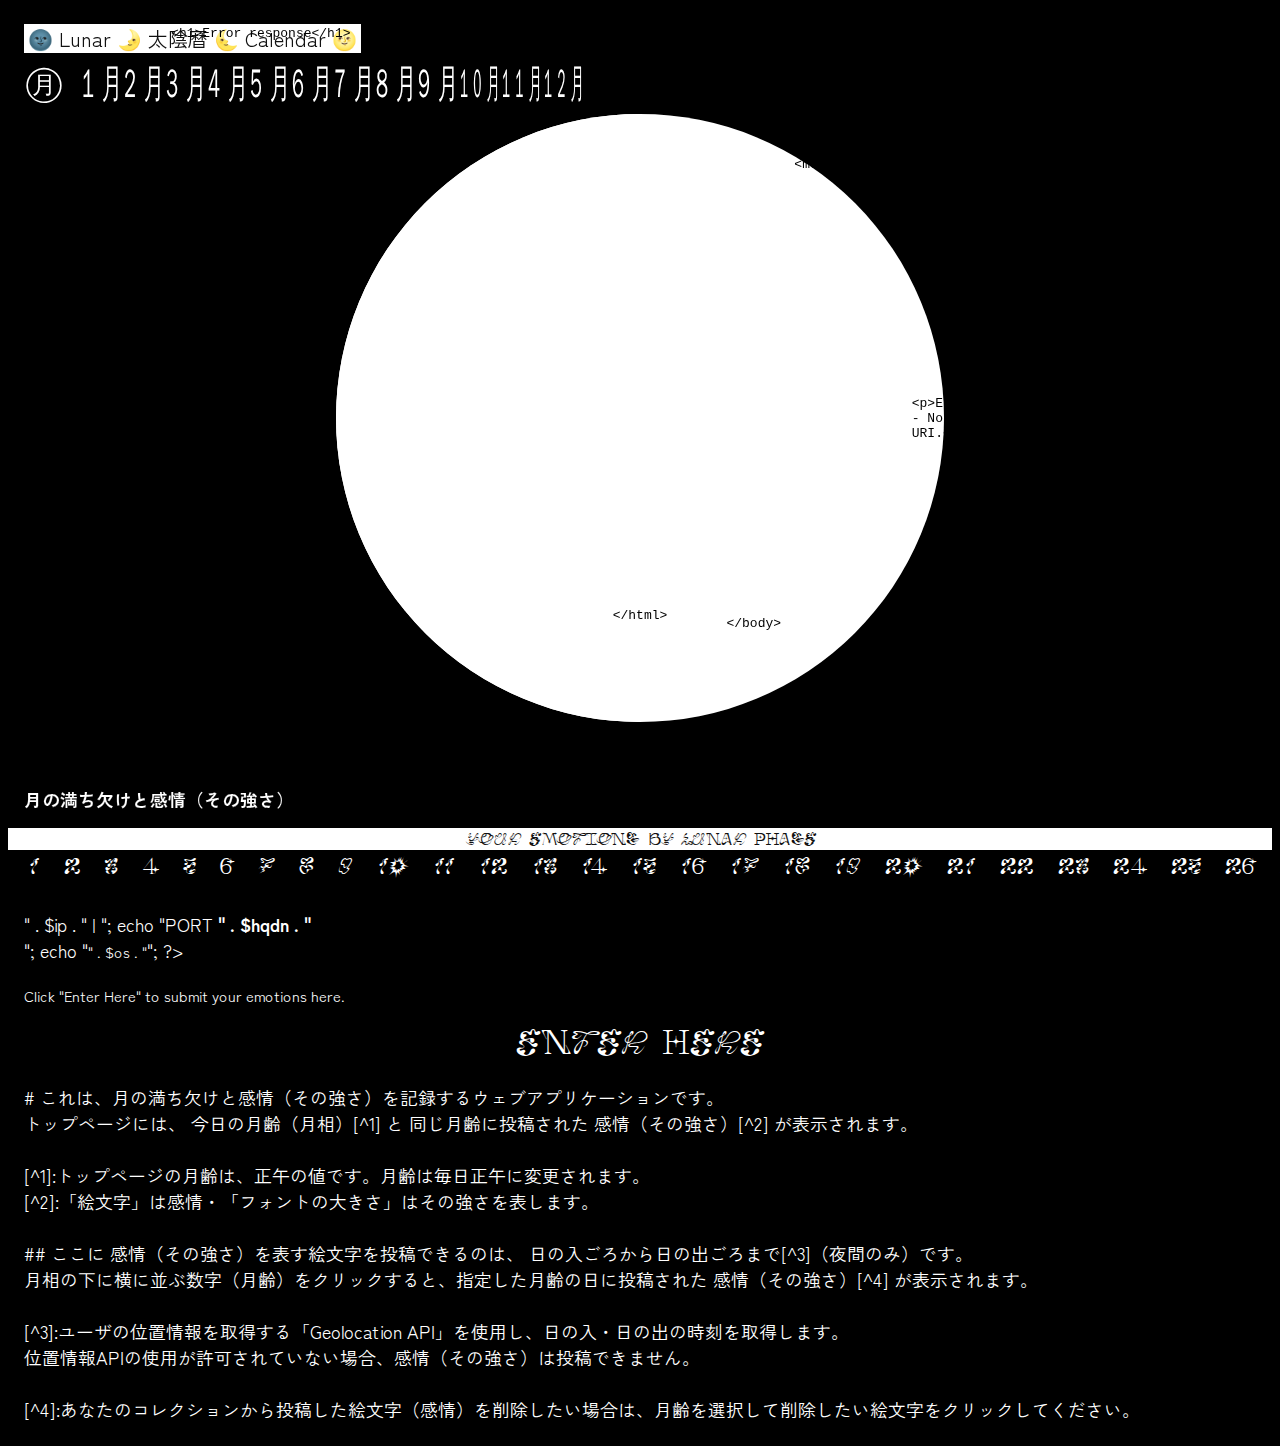
==== index.html @ 1da569c6 "org" ====
<!DOCTYPE html>
<html lang='ja'>

<head>
    <meta name="viewport" content="user-scalable=no,width=device-width,initial-scale=1">
    <meta charset='utf-8'>

    <!--meta-->
    <meta content="website" property="og:type">
    <title>○ ◐ ● ◑</title>
    <meta content="○ ◐ ● ◑" property="og:title">
    <meta content="これは、月の満ち欠けと感情（その強さ）の関係を記録するコミュニケーションツールです。" name="description">
    <meta content="これは、月の満ち欠けと感情（その強さ）の関係を記録するコミュニケーションツールです。" name="og:description">
    <meta content="summary_large_image" name="twitter:card">
    <meta content="https://creative-community.space/org/" property="og:url">
    <meta content="https://creative-community.space/org/card.png" property="og:image">
    <meta content="https://creative-community.space/org/card.png" name="twitter:image:src">

    <link rel="icon" href="https://creative-community.space/ver/icon/favicon.png">
    <link rel="icon" href="https://creative-community.space/ver/icon/android.png" sizes="192x192">
    <link rel="apple-touch-icon-precomposed" href="https://creative-community.space/ver/icon/ios.png" sizes="180x180">
    <link rel="stylesheet" href="https://creative-community.space/ver/css/menu.css?v=1.1" />
    <script src="https://creative-community.space/ver/js/menu.js?v=1.1"></script>
    <script src="https://creative-community.space/ver/js/login.js?v=1"></script>

    <script type="text/javascript">
        menuJSON('index.json')

        // new Date('YYYY-MM-DDTHH:MM')
        let newDate = new Date(),
            now = Math.floor(newDate.getTime() / 1000),
            yestarday = newDate.setDate(newDate.getDate() - 1),
            yyyy = new Date(yestarday).getFullYear(),
            mm = new Date(yestarday).getMonth(),
            dd = new Date(yestarday).getDate(),
            thisMoon;

        window.addEventListener("load", () => {
            if (!location.search) {
                const inputDate = document.querySelector('#date')
                if (newDate.getHours() < 12) {
                    thisMoon = `${yyyy}-${('0' + Number(mm + 1)).slice(-2)}-${('0' + dd).slice(-2)}`;
                } else {
                    thisMoon = new Date().toLocaleDateString('sv')
                }

                inputDate.value = thisMoon;
                getLunarAge(thisMoon)
                geoFindMe()
            } else {
                // ?no=DD
                const queryString = location.search;
                const params = new URLSearchParams(queryString)
                let dd = Number(params.get("no"))

                const synodic = 29.530588853 +
                    2.162e-9 * ((dd - 946727935816) / 315576e5)

                earthShine(dd, synodic)
                daysOld(dd)
            }
        })
    </script>

    <script src="js/phase.js?v=1.2"></script>
    <script src="js/lunar.js?v=2.0"></script>
    <script src="js/stars.js?v=1"></script>
    <script src="js/index.js?v=2.0"></script>

    <link rel="preconnect" href="https://fonts.googleapis.com">
    <link rel="preconnect" href="https://fonts.gstatic.com" crossorigin>
    <link href="https://fonts.googleapis.com/css2?family=Zen+Kaku+Gothic+New&display=swap" rel="stylesheet">

    <link rel="stylesheet" href="css/index.css?v=1.23">
    <link rel="stylesheet" href="css/style.css?v=1.2">
</head>

<body>
    <header id="menu" hidden>
        <button type="button"><b></b></button>
        <menu id="contents">
            <a href="/" target="_parent">
                <p>creative-community.space</p>
                <u>Index</u>
            </a>
        </menu>
    </header>

    <main>
        <article id="phase">
            <h1>
                <u>🌚 Lunar 🌛 太陰暦 🌜 Calendar 🌝</u><br />
                <time>㊊ ㋀ ㋁ ㋂ ㋃ ㋄ ㋅ ㋆ ㋇ ㋈ ㋉ ㋊ ㋋</time>
            </h1>
            <h2 id="earth">月の満ち欠けと感情（その強さ）</h2>
        </article>
        <div id="moon">
            <canvas id="moon0"></canvas>
            <canvas id="moon1"></canvas>
            <canvas id="moon2"></canvas>
        </div>
    </main>
    <footer>
        <aside>
            <nav id="calendar"></nav>
        </aside>
        <details open hidden>
            <summary>今日の感情（その強さ）を投稿する</summary>
            <form id="submit" action="#">
                <nav id="emoji">
                    <input type="radio" name="emoji" id="Smiling" value="🙂" required>
                    <label for="Smiling">🙂</label>
                    <input type="radio" name="emoji" id="Hearts" value="🥰" required>
                    <label for="Hearts">🥰</label>
                    <input type="radio" name="emoji" id="Slightly" value="😜" required>
                    <label for="Slightly">😜</label>
                    <input type="radio" name="emoji" id="Thinking" value="🤔" required>
                    <label for="Thinking">🤔</label>
                    <input type="radio" name="emoji" id="Neutral" value="😐" required>
                    <label for="Neutral">😐</label>
                    <input type="radio" name="emoji" id="Relieved" value="😌" required>
                    <label for="Relieved">😌</label>
                    <input type="radio" name="emoji" id="Dizzy" value="😵" required>
                    <label for="Dizzy">😵</label>
                    <input type="radio" name="emoji" id="Disappointed" value="😥" required>
                    <label for="Disappointed">😥</label>
                    <input type="radio" name="emoji" id="Triumph" value="😤" required>
                    <label for="Triumph">😤</label>
                </nav>
                <nav id="to">
                    <input type="radio" name="to" id="none" value="0.5rem" required>
                    <label for="none">0%</label>
                    <input type="radio" name="to" id="xx-small" value="xx-small" required>
                    <label for="xx-small">1% - 15%</label>
                    <input type="radio" name="to" id="x-small" value="x-small" required>
                    <label for="x-small">16% - 30%</label>
                    <input type="radio" name="to" id="small" value="small" required>
                    <label for="small">31% - 45%</label>
                    <input type="radio" name="to" id="medium" value="medium" required>
                    <label for="medium">46% - 55%</label>
                    <input type="radio" name="to" id="large" value="large" required>
                    <label for="large">56% - 70%</label>
                    <input type="radio" name="to" id="x-large" value="x-large" required>
                    <label for="x-large">71% - 85%</label>
                    <input type="radio" name="to" id="xx-large" value="xx-large" required>
                    <label for="xx-large">86% - 99%</label>
                    <input type="radio" name="to" id="xxx-large" value="2.22rem" required>
                    <label for="xxx-large">100%</label>
                </nav>
                <button type="submit">投稿する Submit</button>
            </form>
        </details>
        <section id="readme"></section>
        <input type="date" id="date" onchange="getLunarAge(this.value)" hidden>
    </footer>
</body>

</html>
---- css/index.css ----
body {
    background: #000;
}

#phase,
footer {
    color: #fff;
}

#phase u {
    background: #fff;
    color: #111;
    font-weight: 400;
}

main {
    display: grid;
    place-content: center;
    overflow: hidden;
    height: 120vw;
    max-height: calc(100vh - 5rem);
}

main,
#moon {
    position: relative;
}

#phase,
canvas[id*='moon'] {
    position: absolute;
    top: 0;
    left: 0;
}

#phase h1 time {
    font-size: 200%;
}

#phase h1 {
    font-size: 125%;
}

#phase h2,
input[type="date"],
input[type="number"],
select {
    font-size: 111%;
}

#phase h1 time.days::after {
    font-size: 55%;
}

#phase h1,
input[type="date"],
input[type="number"],
select {
    font-family: inherit;
    font-weight: 400;
}

select {
    color: #000;
}

#phase {
    display: flex;
    flex-flow: column;
    justify-content: space-between;
    width: 100%;
    height: 100%;
    z-index: 10;
}

#phase h1,
#phase h2 {
    padding: 1rem;
    margin: 0;
}

#phase h2 {
    -webkit-text-stroke: 0.01rem #111;
    text-stroke: 0.01rem #111;
}

#phase u {
    display: inline-block;
    text-decoration: none;
    padding: 0 0.25rem;
    margin-bottom: 0.25rem;
}

#phase time {
    word-break: break-all;
    line-height: 150%;
}

#phase h1 time.days::after {
    content: " days old";
}
---- css/style.css ----
footer nav {
    display: flex;
    justify-content: space-between;
    position: relative;
}

#calendar {
    padding: 0.5rem 1rem;
    margin: 1rem 0 0;
    gap: 1rem;
    overflow: auto;
    place-items: flex-end;
    width: 100%;
}

#emoji,
#to {
    padding: 2rem 0.75rem 0.5rem;
    margin: 0;
    gap: 0.5rem;
    flex-wrap: wrap;
}

@media (orientation: portrait) {

    #emoji label,
    #to label {
        flex: 1 calc(90%/3);
        text-align: center;
    }
}

main code,
footer nav::before,
footer nav::after {
    position: absolute;
}

main code {
    cursor: help;
    transform: translate(-50%, -50%);
    z-index: 10;
}

footer nav::before {
    position: absolute;
    top: 0.5rem;
    right: 1rem;
    line-height: 75%;
    padding: 0.25rem 0;
}

footer nav::after {
    top: 0.5rem;
    left: 1rem;
}

footer nav input[type="radio"] {
    display: none;
}

footer aside {
    position: relative;
}

footer nav input[type="radio"]:checked+label {
    background-color: #fff;
    border-radius: 0.5rem;
    color: #111;
    text-shadow: 0.1rem 0.1rem #777;
}

@font-face {
    font-family: "Saint";
    src: url("Saint.ttf") format("truetype");
}

#phase u,
#phase h2,
#phase h1 time.days::after,
footer {
    font-family: "Zen Kaku Gothic New", sans-serif;
    font-style: normal;
}

#phase time,
#earth i,
footer aside::before,
footer aside button,
footer nav::after,
footer details summary::after,
footer form button {
    font-family: "Saint", serif;
}

footer details summary::after,
footer nav::before,
footer nav::after,
footer aside::before {
    background: #fff;
    color: #111;
}

#emoji input[type="radio"]+label {
    font-size: 250%;
}

footer form button {
    font-size: 200%;
    font-weight: 400;
}

footer details summary::after,
footer aside button.today {
    font-size: 150%;
}

#phase h2 i,
footer aside #calendar,
#to input[type="radio"]+label {
    font-size: 125%;
}

footer section {
    font-size: 111%;
}

summary {
    font-size: 100%;
}

footer aside button {
    appearance: none;
    background: transparent;
    color: #fff;
    border: none;
    outline: none;
    font-size: 111%;
    margin: 0;
}

footer aside button,
#emoji input[type="radio"]+label,
#to input[type="radio"]+label {
    padding: 0.25rem;
}

footer aside button,
#emoji input[type="radio"]+label,
#to input[type="radio"]+label {
    border-radius: 0.25rem;
    transition: all 1s;
}

footer aside button:hover,
#emoji input[type="radio"]+label:hover,
#to input[type="radio"]+label:hover {
    cursor: pointer;
    color: #111;
    background: #fff;
}

footer details summary::after {
    padding: 0.5rem 1rem;
}

footer section {
    padding: 1rem;
}

footer aside::before {
    content: 'Your Emotions by Lunar Phase';
    position: absolute;
    top: -1rem;
    left: 0;
    right: 0;
    padding: 0.25rem 0 0;
    text-align: center;
    width: 100%;
    z-index: 0;
}

footer details summary::after {
    content: "Submit your today's emotions by Emoji and Percentage";
    display: block;
}

#emoji::before {
    content: '感情';
}

#emoji::after {
    content: 'Emoji';
}

#to::before {
    content: '強さ';
}

#to::after {
    content: 'Percent';
}

footer form button {
    cursor: pointer;
    color: #111;
    background: #fff;
    border: none;
    outline: none;
    margin-top: 0.5rem;
    width: 100%;
}

#menu {
    mix-blend-mode: exclusion;
    filter: invert(1);
}

footer {
    transition: 1s opacity;
}

.open footer {
    opacity: 0;
}
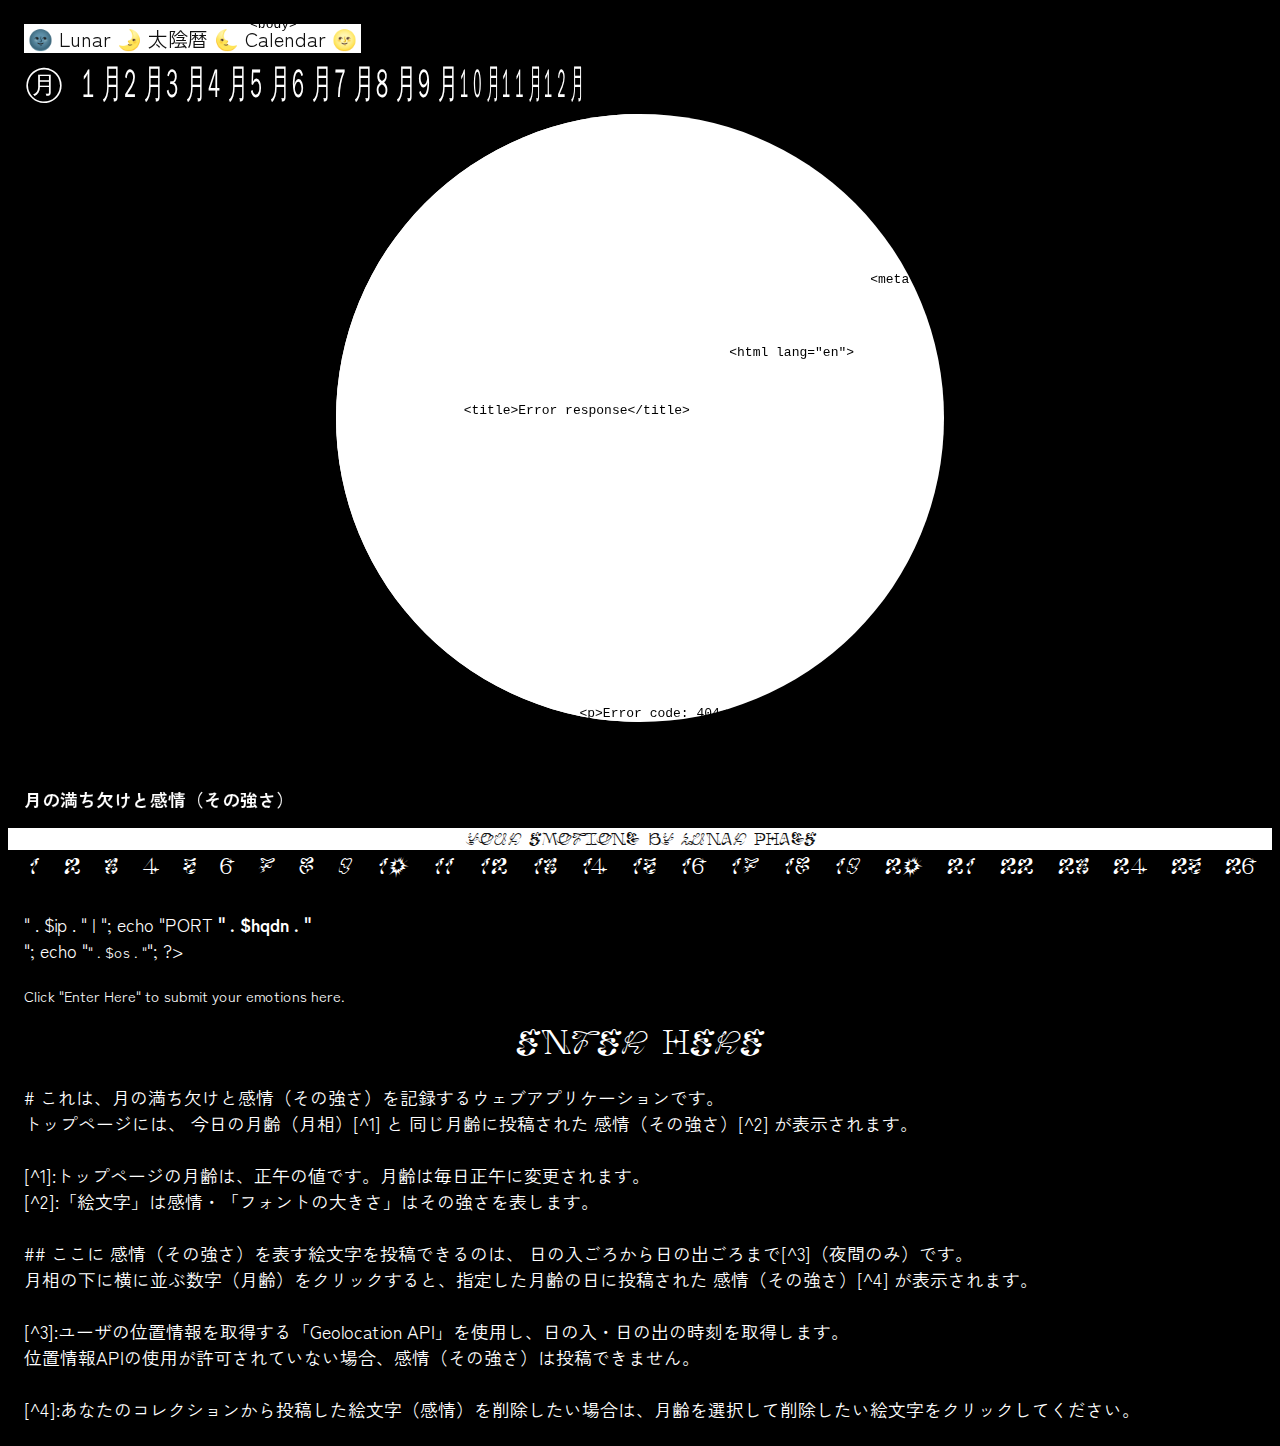
==== commit 186b6745: "org" ====
--- a/index.html
+++ b/index.html
@@ -63,9 +63,9 @@
     </script>
 
     <script src="js/phase.js?v=1.2"></script>
-    <script src="js/lunar.js?v=2.0"></script>
+    <script src="js/lunar.js?v=2.1"></script>
     <script src="js/stars.js?v=1"></script>
-    <script src="js/index.js?v=2.0"></script>
+    <script src="js/index.js?v=2.1"></script>
 
     <link rel="preconnect" href="https://fonts.googleapis.com">
     <link rel="preconnect" href="https://fonts.gstatic.com" crossorigin>
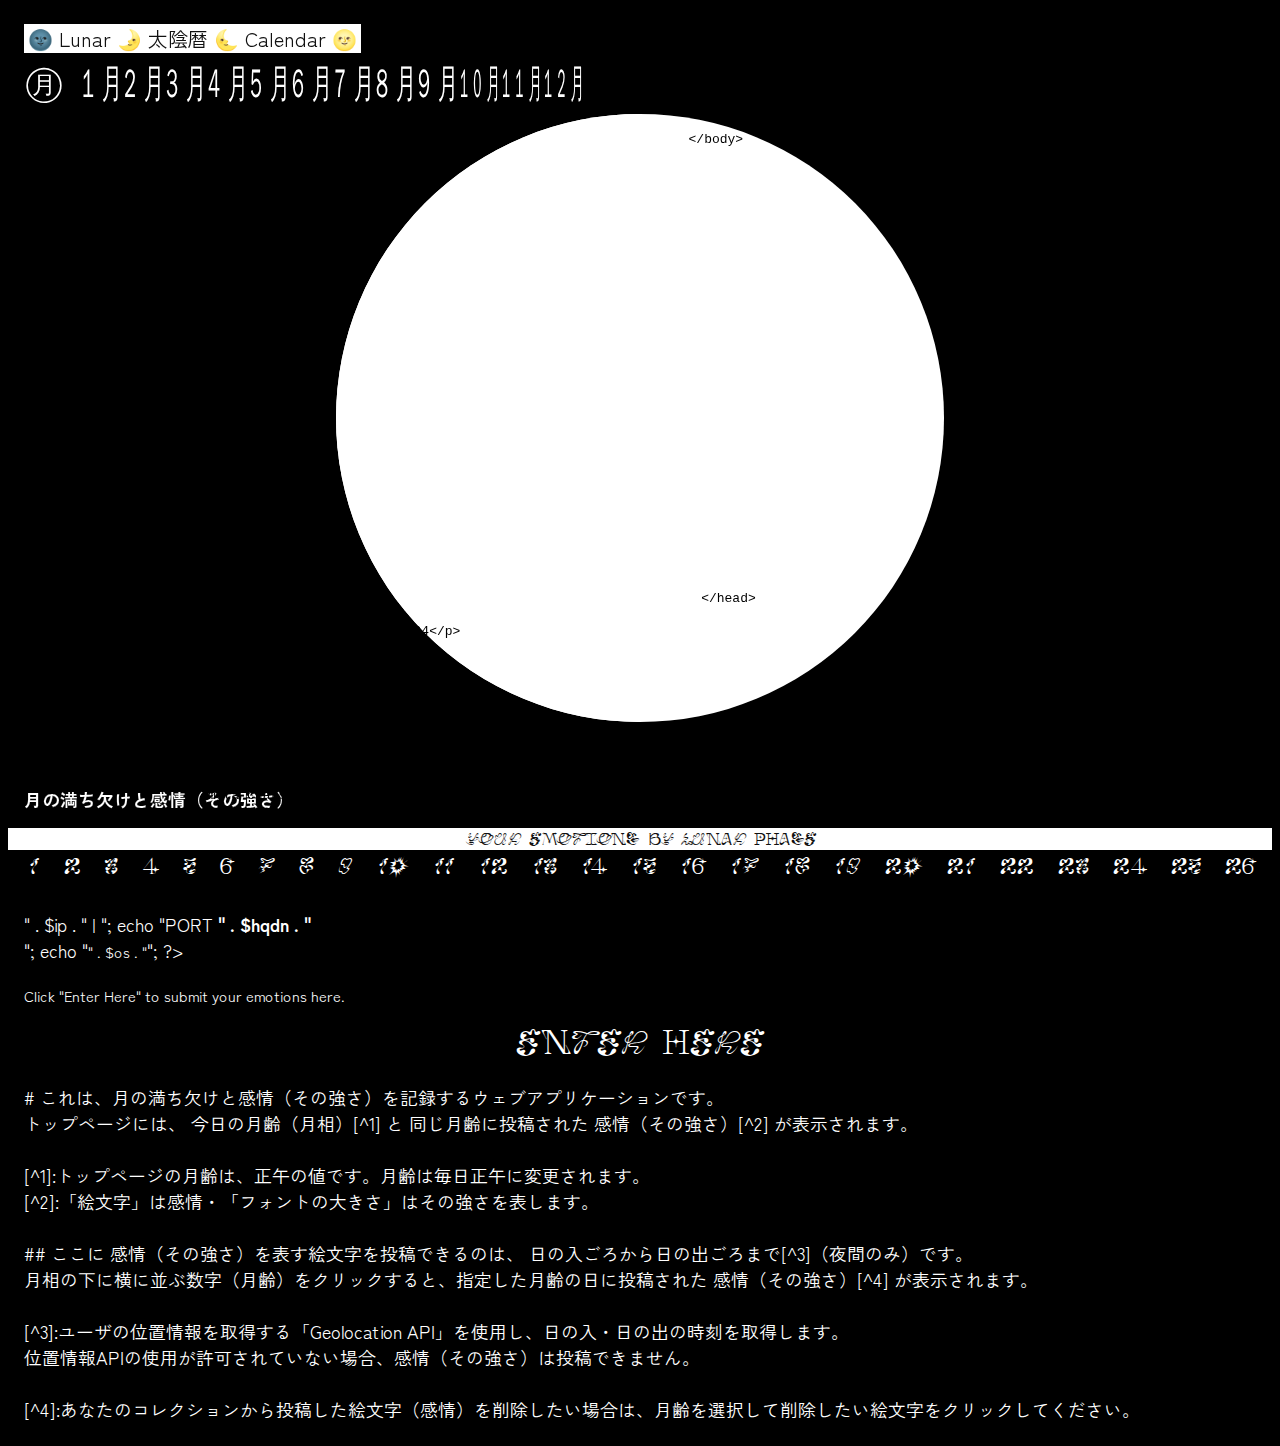
==== commit ec5bb3aa: "Update index.html" ====
--- a/index.html
+++ b/index.html
@@ -35,7 +35,7 @@
             dd = new Date(yestarday).getDate(),
             thisMoon;
 
-        window.addEventListener("load", () => {
+        document.addEventListener("DOMContentLoaded", () => {
             if (!location.search) {
                 const inputDate = document.querySelector('#date')
                 if (newDate.getHours() < 12) {
@@ -51,8 +51,7 @@
                 // ?no=DD
                 const queryString = location.search;
                 const params = new URLSearchParams(queryString)
-                let dd = Number(params.get("no"))
-
+                let dd = Number(params.get("no") - 0.469411147)
                 const synodic = 29.530588853 +
                     2.162e-9 * ((dd - 946727935816) / 315576e5)
 
@@ -155,4 +154,4 @@
     </footer>
 </body>
 
-</html>+</html>
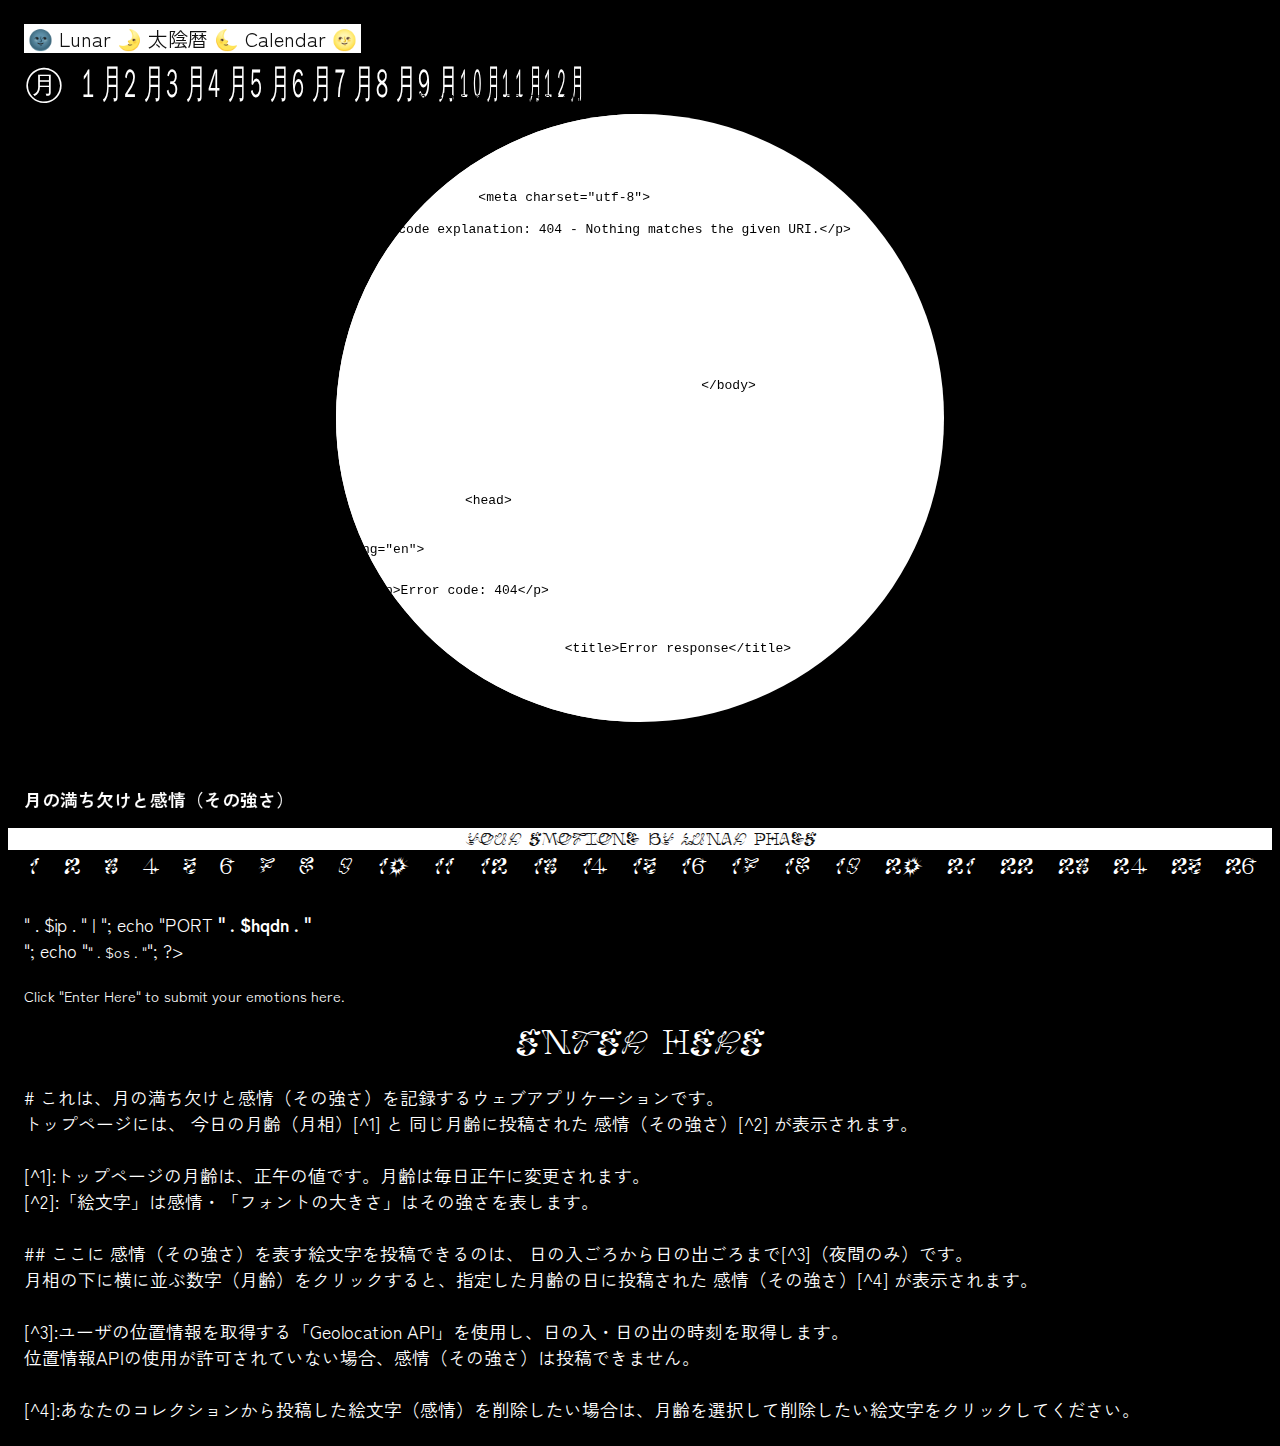
==== commit 05610c00: "Update index.html" ====
--- a/index.html
+++ b/index.html
@@ -35,7 +35,7 @@
             dd = new Date(yestarday).getDate(),
             thisMoon;
 
-        document.addEventListener("DOMContentLoaded", () => {
+        window.addEventListener("load", () => {
             if (!location.search) {
                 const inputDate = document.querySelector('#date')
                 if (newDate.getHours() < 12) {
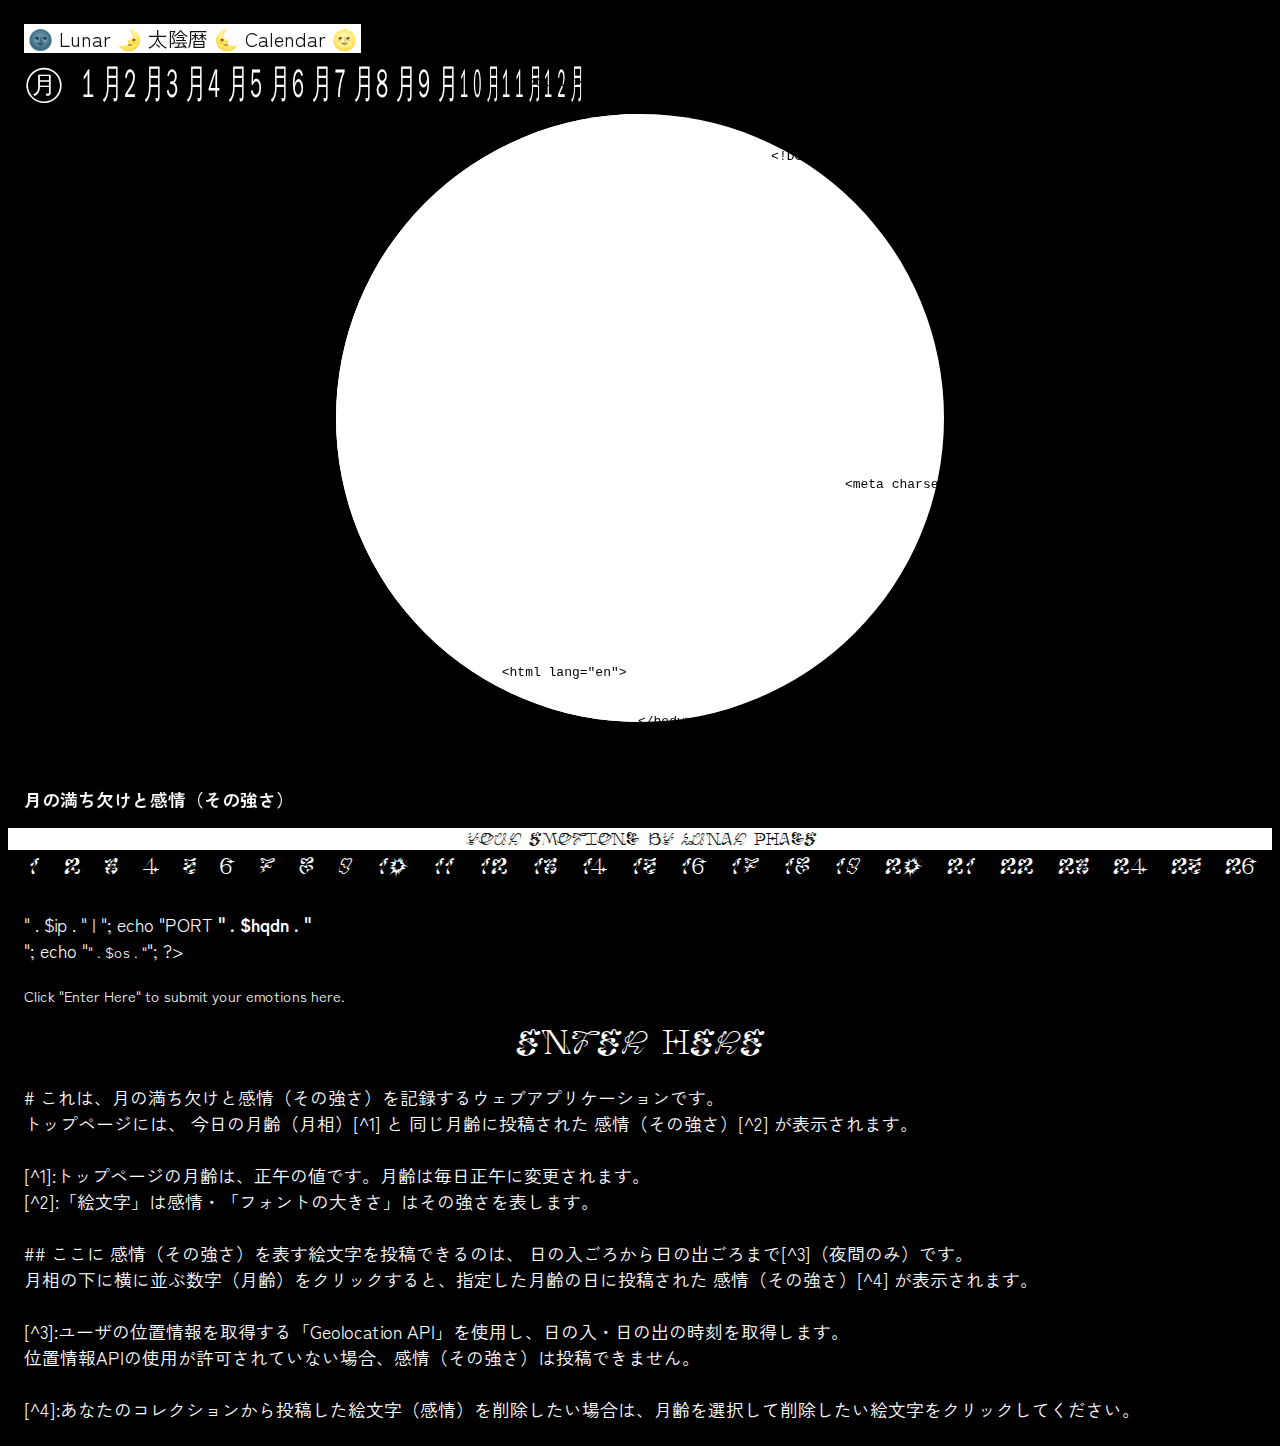
==== commit b42b7390: "Update index.html" ====
--- a/index.html
+++ b/index.html
@@ -51,7 +51,7 @@
                 // ?no=DD
                 const queryString = location.search;
                 const params = new URLSearchParams(queryString)
-                let dd = Number(params.get("no") - 0.469411147)
+                let dd = Number(params.get("no") - 0.5)
                 const synodic = 29.530588853 +
                     2.162e-9 * ((dd - 946727935816) / 315576e5)
 
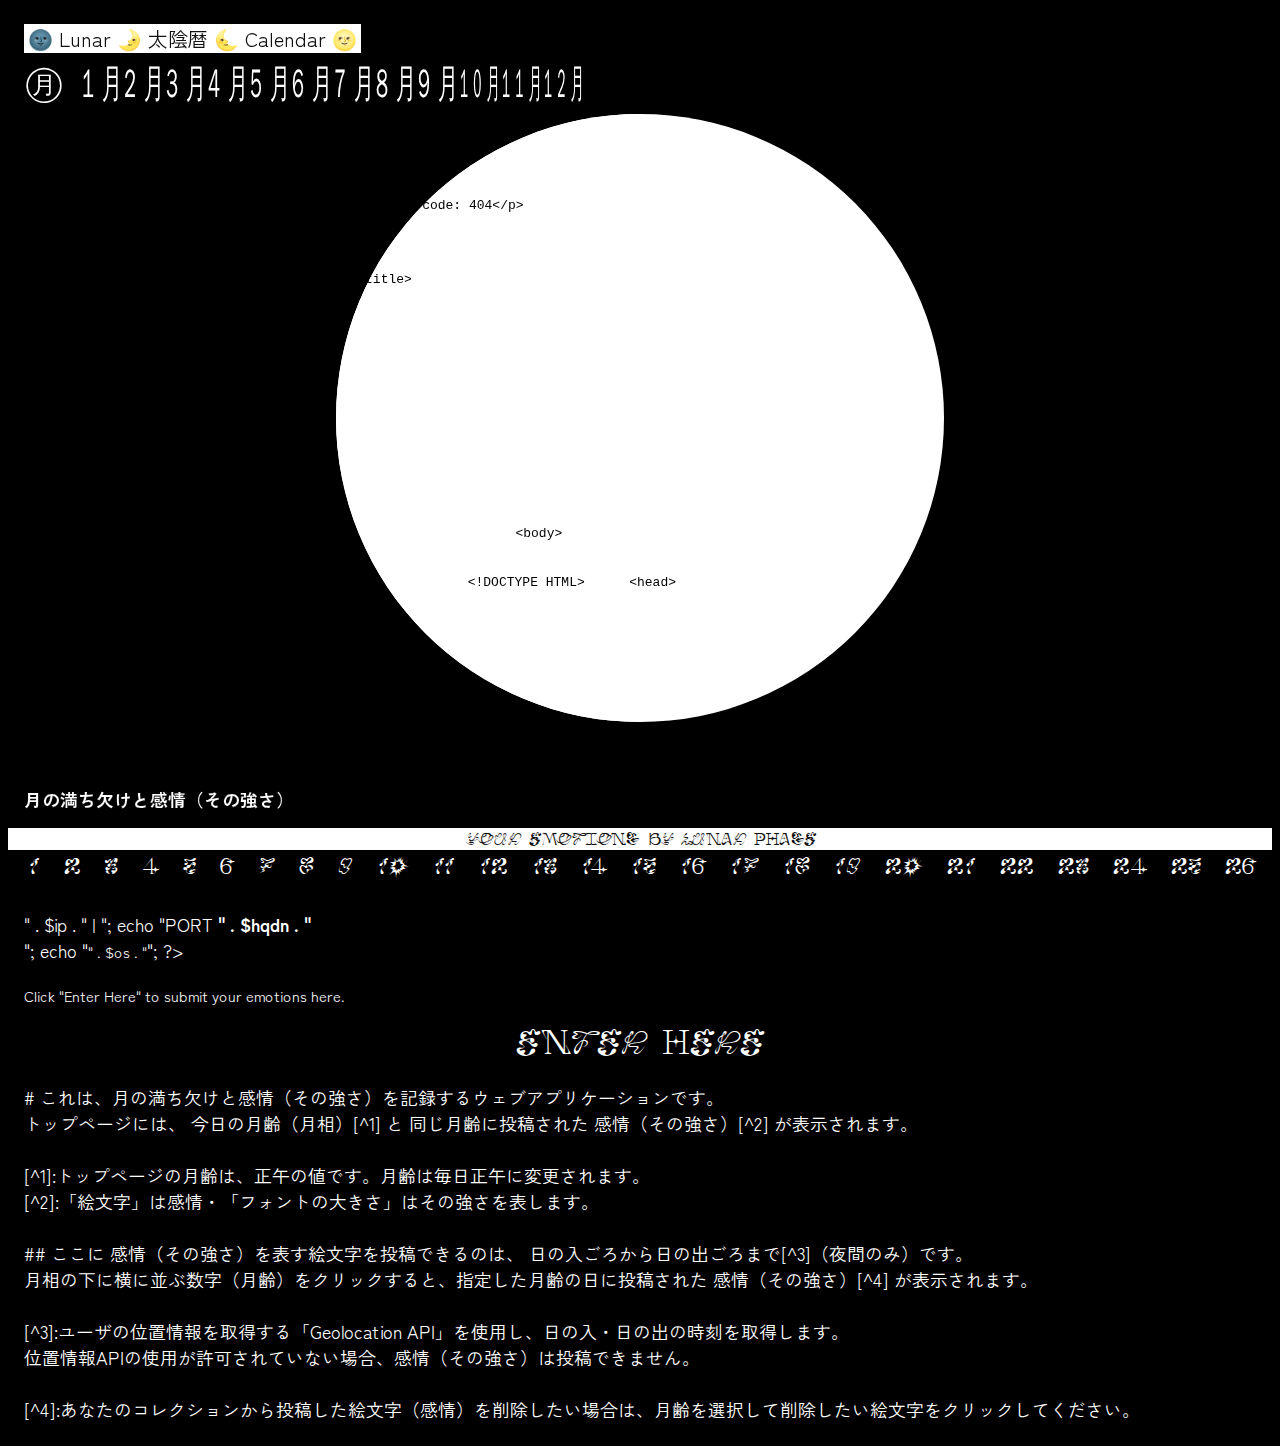
==== commit 40ff31ee: "Update index.html" ====
--- a/index.html
+++ b/index.html
@@ -51,7 +51,7 @@
                 // ?no=DD
                 const queryString = location.search;
                 const params = new URLSearchParams(queryString)
-                let dd = Number(params.get("no") - 0.5)
+                let dd = Number(params.get("no") - 0.47)
                 const synodic = 29.530588853 +
                     2.162e-9 * ((dd - 946727935816) / 315576e5)
 
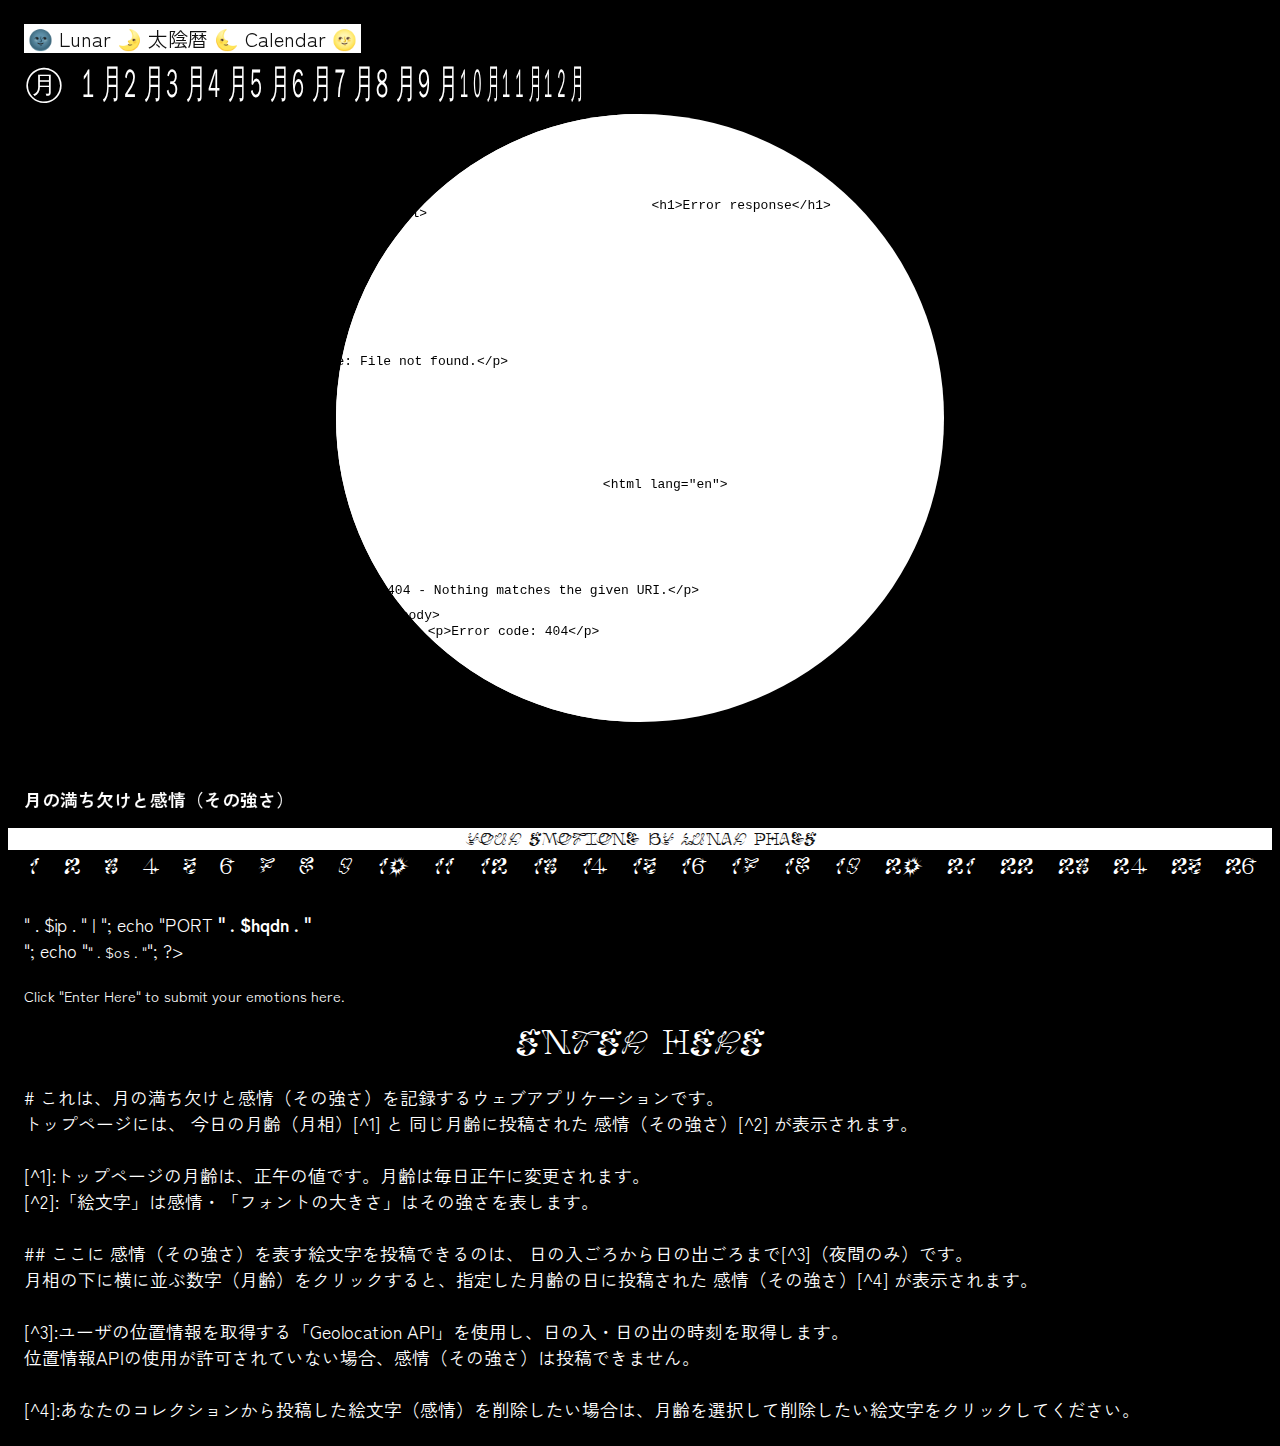
==== commit c45a0f2f: "Update index.html" ====
--- a/index.html
+++ b/index.html
@@ -51,7 +51,7 @@
                 // ?no=DD
                 const queryString = location.search;
                 const params = new URLSearchParams(queryString)
-                let dd = Number(params.get("no") - 0.47)
+                let dd = Number(params.get("no") - 0.469)
                 const synodic = 29.530588853 +
                     2.162e-9 * ((dd - 946727935816) / 315576e5)
 
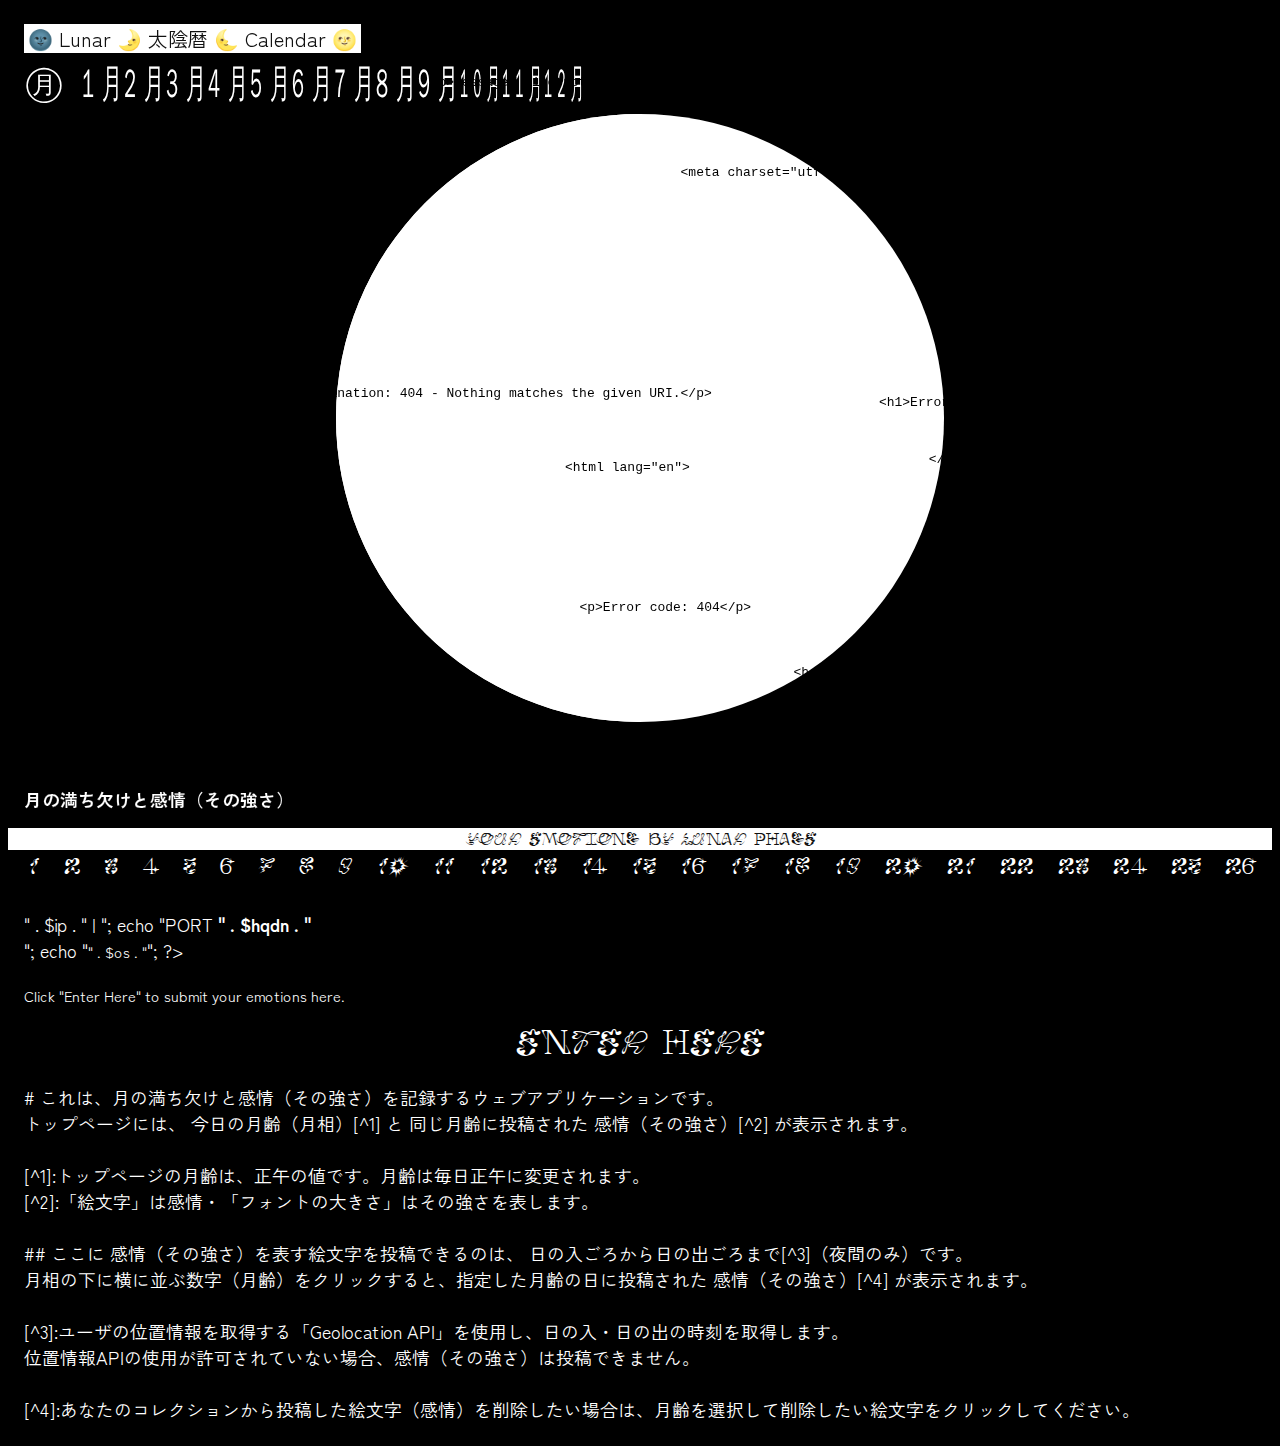
==== commit 1e8e0eed: "Update index.html" ====
--- a/index.html
+++ b/index.html
@@ -51,7 +51,7 @@
                 // ?no=DD
                 const queryString = location.search;
                 const params = new URLSearchParams(queryString)
-                let dd = Number(params.get("no") - 0.469)
+                let dd = Number(params.get("no") - 0.47)
                 const synodic = 29.530588853 +
                     2.162e-9 * ((dd - 946727935816) / 315576e5)
 
